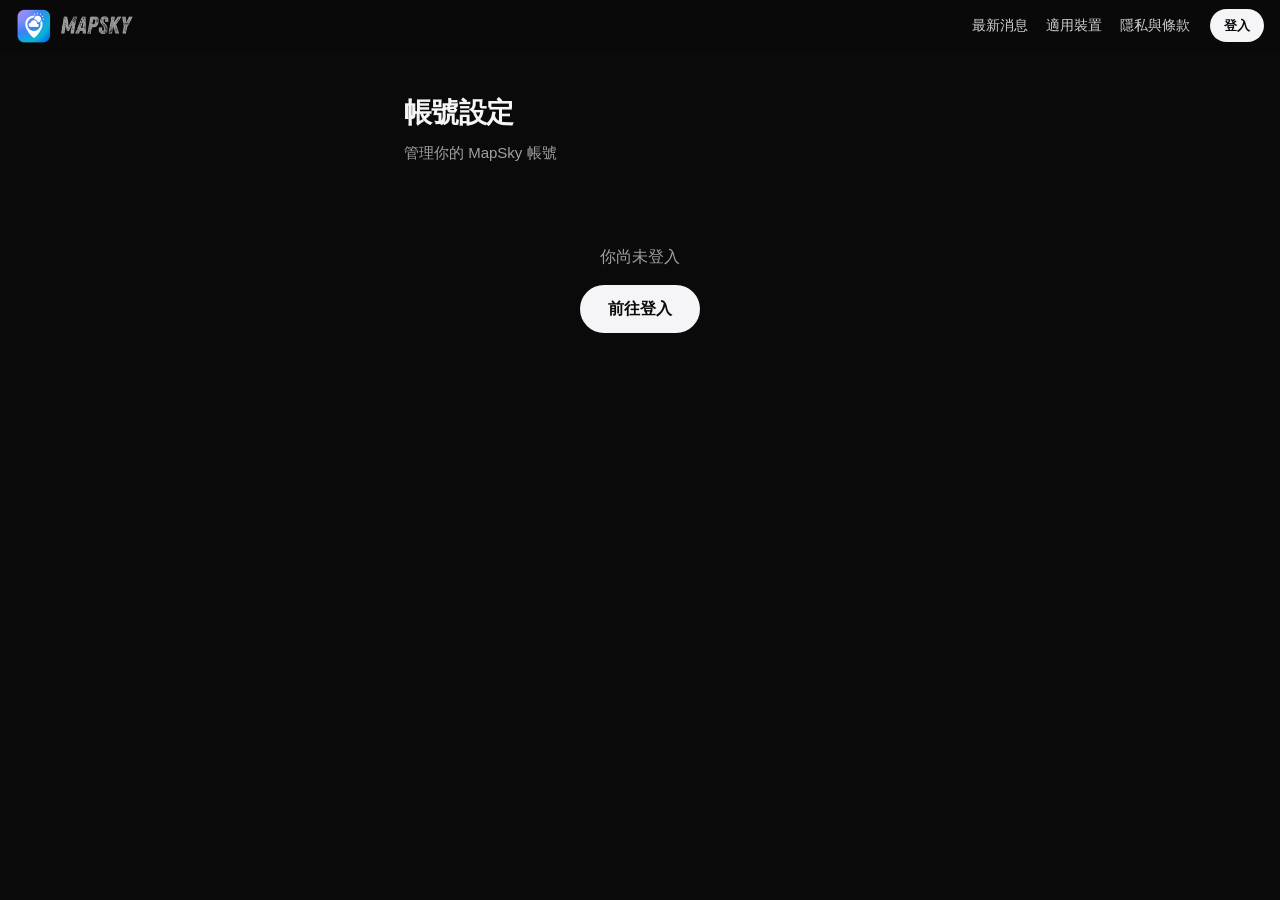
==== account.html @ a5b0a0c6 "Add account settings page." ====
<!DOCTYPE html>
<html lang="zh-Hant">
<head>
  <meta charset="UTF-8" />
  <meta name="viewport" content="width=device-width, initial-scale=1, viewport-fit=cover" />
  <title>帳號設定 — MapSky</title>
  <meta name="theme-color" content="#0a0a0a" />
  <link rel="icon" type="image/png" href="assets/icon.png" />
  <link rel="stylesheet" href="styles.css" />
  <style>
    body.account-page {
      min-height: 100vh; min-height: 100dvh;
      background: #0a0a0a;
      color: #f5f5f7;
    }
    .account-stage {
      max-width: 520px;
      margin: 0 auto;
      padding: calc(var(--nav-h, 52px) + env(safe-area-inset-top, 0px) + 40px) 24px 80px;
    }
    .account-stage h1 {
      font-size: 28px;
      font-weight: 700;
      letter-spacing: -0.02em;
      margin: 0 0 8px;
    }
    .account-stage .sub {
      color: #a1a1a6;
      font-size: 15px;
      margin: 0 0 32px;
    }
    .account-card {
      background: #1c1c1e;
      border: 1px solid rgba(255,255,255,0.08);
      border-radius: 20px;
      padding: 24px;
      margin-bottom: 16px;
    }
    .account-row {
      display: flex;
      align-items: center;
      justify-content: space-between;
      gap: 16px;
      padding: 14px 0;
      border-bottom: 1px solid rgba(255,255,255,0.06);
    }
    .account-row:last-child { border-bottom: 0; padding-bottom: 0; }
    .account-row:first-child { padding-top: 0; }
    .account-label {
      font-size: 13px;
      color: #a1a1a6;
      margin-bottom: 4px;
    }
    .account-value {
      font-size: 16px;
      font-weight: 600;
      color: #f5f5f7;
      word-break: break-all;
    }
    .account-actions {
      display: flex;
      flex-wrap: wrap;
      gap: 12px;
      margin-top: 8px;
    }
    .account-actions .btn {
      border-radius: 980px;
      padding: 12px 22px;
      font-size: 15px;
      font-weight: 600;
      cursor: pointer;
      text-decoration: none;
      border: 0;
      font-family: inherit;
    }
    .account-actions .btn-primary {
      background: #f5f5f7;
      color: #0a0a0a;
    }
    .account-actions .btn-ghost {
      background: transparent;
      color: #f5f5f7;
      border: 2px solid rgba(255,255,255,0.35);
    }
    .account-actions .btn-danger {
      background: transparent;
      color: #ff453a;
      border: 2px solid rgba(255,69,58,0.45);
    }
    .guest-box {
      text-align: center;
      padding: 48px 24px;
      color: #a1a1a6;
    }
    .guest-box a {
      display: inline-block;
      margin-top: 16px;
      padding: 12px 28px;
      border-radius: 980px;
      background: #f5f5f7;
      color: #0a0a0a;
      font-weight: 600;
      text-decoration: none;
    }
  </style>
</head>
<body class="account-page">
  <header class="nav" id="topNav">
    <a class="brand" href="/">
      <img class="logo-img" data-logo="icon" width="36" height="36" alt="MapSky" />
      <img class="wordmark" data-logo="wordmark" height="22" alt="MapSky" />
    </a>
    <button type="button" class="nav-toggle" id="navToggle" aria-label="開啟選單" aria-expanded="false">
      <span></span><span></span>
    </button>
    <div class="nav-right" id="navRight">
      <nav class="nav-links" aria-label="主選單">
        <a href="/#news">最新消息</a>
        <a href="/#features">適用裝置</a>
        <a href="/privacy">隱私與條款</a>
      </nav>
      <div class="nav-actions">
        <span data-auth-slot>
          <a class="btn btn-sm btn-primary" href="/login">登入</a>
        </span>
      </div>
    </div>
  </header>

  <main class="account-stage">
    <h1>帳號設定</h1>
    <p class="sub">管理你的 MapSky 帳號</p>

    <div id="loggedInView" style="display:none">
      <div class="account-card">
        <div class="account-row">
          <div>
            <div class="account-label">暱稱</div>
            <div class="account-value" id="nameVal">—</div>
          </div>
        </div>
        <div class="account-row">
          <div>
            <div class="account-label">Email</div>
            <div class="account-value" id="emailVal">—</div>
          </div>
        </div>
        <div class="account-row">
          <div>
            <div class="account-label">登入方式</div>
            <div class="account-value" id="providerVal">—</div>
          </div>
        </div>
      </div>

      <div class="account-actions">
        <a class="btn btn-primary" href="/">回首頁</a>
        <button type="button" class="btn btn-danger" id="logoutBtn">登出</button>
      </div>
    </div>

    <div class="guest-box" id="guestView">
      <p>你尚未登入</p>
      <a href="/login">前往登入</a>
    </div>
  </main>

  <script src="logo-icon.js"></script>
  <script src="logo-wordmark.js"></script>
  <script src="logo-apply.js"></script>
  <script src="auth.js"></script>
  <script src="nav-scroll.js?v=22"></script>
  <script>
    (function () {
      var toggle = document.getElementById('navToggle');
      var panel = document.getElementById('navRight');
      if (toggle && panel) {
        toggle.addEventListener('click', function () {
          var open = panel.classList.toggle('open');
          toggle.classList.toggle('open', open);
          toggle.setAttribute('aria-expanded', open ? 'true' : 'false');
          document.body.classList.toggle('nav-open', open);
        });
        panel.querySelectorAll('a').forEach(function (a) {
          a.addEventListener('click', function () {
            panel.classList.remove('open');
            toggle.classList.remove('open');
            document.body.classList.remove('nav-open');
            toggle.setAttribute('aria-expanded', 'false');
          });
        });
      }

      function fill(s) {
        var logged = s && s.loggedIn;
        document.getElementById('loggedInView').style.display = logged ? 'block' : 'none';
        document.getElementById('guestView').style.display = logged ? 'none' : 'block';
        if (!logged) return;
        var p = s.profile || {};
        document.getElementById('nameVal').textContent =
          p.nickname || p.name || '—';
        document.getElementById('emailVal').textContent =
          p.email || '—';
        document.getElementById('providerVal').textContent =
          p.provider || p.authProvider || 'OAuth / Email';
      }

      window.MapSkyAuthOnSession = fill;

      if (window.MapSkyAuth && window.MapSkyAuth.session) {
        window.MapSkyAuth.session().then(function (res) {
          fill(res.body);
        }).catch(function () {
          fill({ loggedIn: false });
        });
      }

      var logoutBtn = document.getElementById('logoutBtn');
      if (logoutBtn) {
        logoutBtn.addEventListener('click', function () {
          if (!window.MapSkyAuth) return;
          logoutBtn.disabled = true;
          logoutBtn.textContent = '登出中…';
          window.MapSkyAuth.logout().then(function () {
            location.href = '/';
          }).catch(function () {
            logoutBtn.disabled = false;
            logoutBtn.textContent = '登出';
          });
        });
      }
    })();
  </script>
</body>
</html>
---- styles.css ----
/* MapSky styles – nav + layout restored */
:root {
  --bg: #0a0a0a;
  --fg: #f5f5f7;
  --muted: #a1a1a6;
  --card: #1c1c1e;
  --accent: #0a84ff;
  --border: rgba(255,255,255,0.08);
  --radius: 16px;
  --nav-h: 52px;
  --safe-top: env(safe-area-inset-top, 0px);
  --safe-bottom: env(safe-area-inset-bottom, 0px);
}

*, *::before, *::after { box-sizing: border-box; margin: 0; padding: 0; }
html { scroll-behavior: smooth; }
body {
  font-family: -apple-system, BlinkMacSystemFont, "SF Pro Text", "SF Pro Display", "Helvetica Neue", "PingFang TC", "Noto Sans TC", sans-serif;
  background: var(--bg);
  color: var(--fg);
  line-height: 1.5;
  -webkit-font-smoothing: antialiased;
  overflow-x: clip;
}
body.nav-open { overflow: hidden; }
a { color: inherit; text-decoration: none; }
img { max-width: 100%; height: auto; display: block; }

.nav {
  position: fixed; top: 0; left: 0; right: 0; z-index: 1000;
  height: calc(var(--nav-h) + var(--safe-top));
  padding-top: var(--safe-top);
  display: flex; align-items: center; justify-content: space-between;
  padding-left: max(16px, env(safe-area-inset-left));
  padding-right: max(16px, env(safe-area-inset-right));
  background: rgba(10,10,10,0.72);
  backdrop-filter: saturate(180%) blur(20px);
  -webkit-backdrop-filter: saturate(180%) blur(20px);
  border-bottom: 1px solid transparent;
}
.brand { display: flex; align-items: center; gap: 8px; z-index: 2; flex-shrink: 0; }
.logo-img { border-radius: 8px; }
.wordmark { height: 20px; width: auto; opacity: 0.95; }

.nav-toggle {
  display: none; width: 40px; height: 40px; border: 0; border-radius: 50%;
  touch-action: manipulation; -webkit-user-select: none; user-select: none;
  background: rgba(255,255,255,0.12); cursor: pointer; z-index: 1002;
  position: relative; align-items: center; justify-content: center;
  flex-direction: column; gap: 5px; padding: 0; transition: background 0.2s; flex-shrink: 0;
}
.nav-toggle span {
  display: block; width: 16px; height: 1.5px; background: var(--fg);
  border-radius: 1px; margin: 0; transition: transform 0.25s ease, opacity 0.2s;
}
.nav-toggle.open span:nth-child(1) { transform: translateY(3.25px) rotate(45deg); }
.nav-toggle.open span:nth-child(2) { transform: translateY(-3.25px) rotate(-45deg); }

.nav-right { display: flex; align-items: center; gap: 20px; }
.nav-links { display: flex; align-items: center; gap: 18px; font-size: 14px; font-weight: 500; }
.nav-links a { opacity: 0.85; transition: opacity 0.2s; touch-action: manipulation; }
.nav-actions { display: flex; align-items: center; gap: 10px; }

@media (max-width: 768px) {
  .nav { z-index: 3000; }
  .nav-toggle {
    display: flex;
    z-index: 3002;
    position: relative;
  }
  .brand { position: relative; z-index: 3002; }
  body.nav-open .brand { transform: none; }
  .nav-right {
    position: fixed; top: 0; left: 0; right: 0; bottom: 0;
    width: 100%; height: 100%; height: 100dvh;
    z-index: 3001;
    background: #000;
    flex-direction: column; justify-content: flex-start; align-items: flex-start; gap: 32px;
    padding-top: calc(var(--nav-h) + var(--safe-top) + 36px);
    opacity: 0; pointer-events: none; transition: opacity 0.25s ease;
    padding-right: max(28px, env(safe-area-inset-right));
    padding-bottom: max(24px, env(safe-area-inset-bottom));
    padding-left: max(28px, env(safe-area-inset-left));
    box-sizing: border-box; overflow-y: auto; -webkit-overflow-scrolling: touch;
  }
  body.nav-open .nav-right,
  .nav-right.open { opacity: 1; pointer-events: auto; }
  body.nav-open .nav-toggle span:nth-child(1),
  .nav-toggle.open span:nth-child(1) { transform: translateY(3.25px) rotate(45deg); }
  body.nav-open .nav-toggle span:nth-child(2),
  .nav-toggle.open span:nth-child(2) { transform: translateY(-3.25px) rotate(-45deg); }
  .nav-links { flex-direction: column; align-items: flex-start; gap: 28px; font-size: 28px; font-weight: 600; }
  .nav-actions { margin-top: 16px; align-self: flex-start; }
  .nav-actions .btn-sm { padding: 12px 22px; font-size: 16px; }
}

.btn {
  display: inline-flex; align-items: center; justify-content: center;
  padding: 10px 18px; border-radius: 980px; font-size: 14px; font-weight: 600;
  border: 0; cursor: pointer; transition: opacity 0.2s, transform 0.15s;
}
.btn:active { transform: scale(0.97); }
.btn-sm { padding: 7px 14px; font-size: 13px; }
.btn-primary { background: var(--fg); color: #000; }
.btn-primary:hover { opacity: 0.9; }
.btn-ghost { background: transparent; color: var(--fg); border: 2px solid rgba(255,255,255,0.4); }
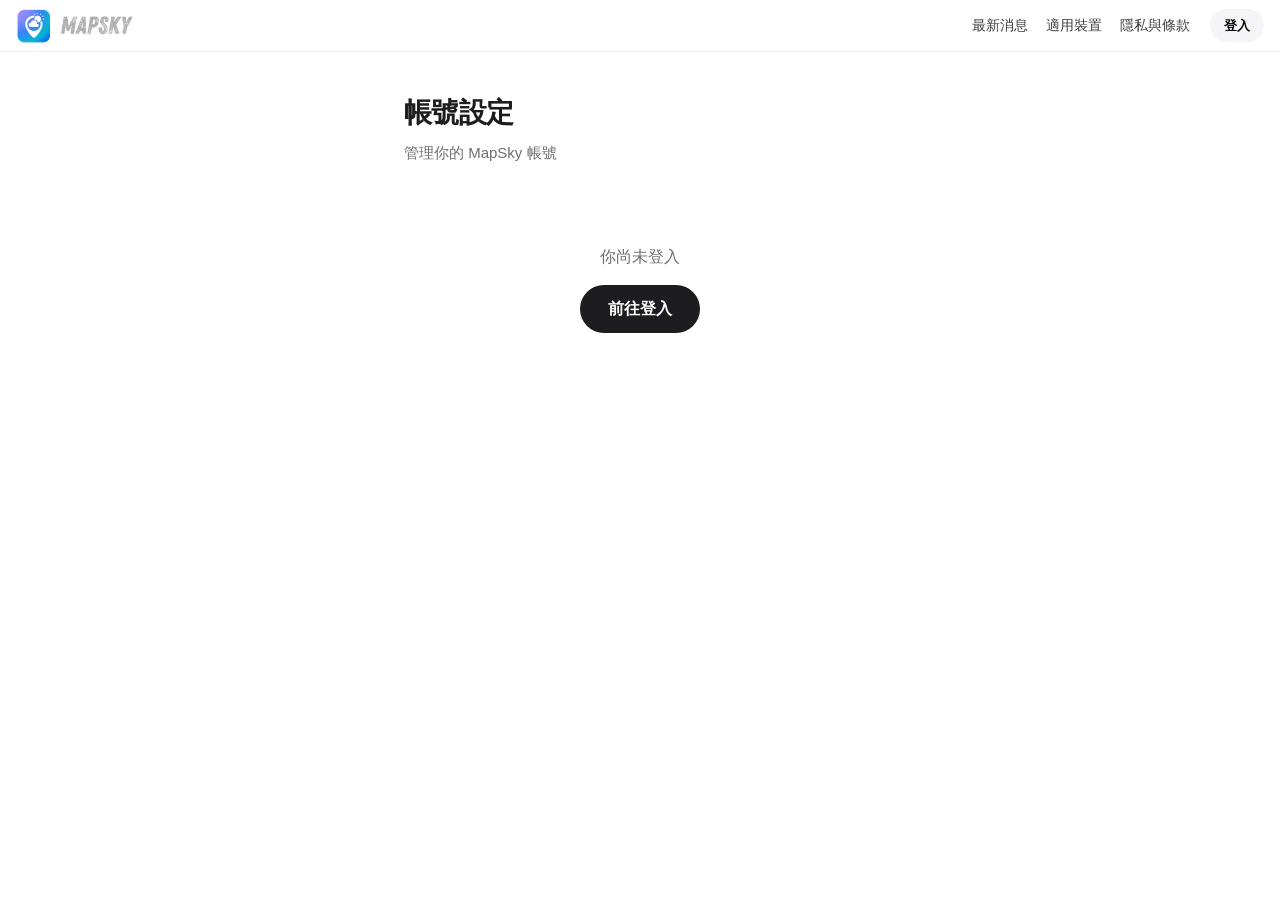
==== commit 112213e9: "Account page: white background light theme." ====
--- a/account.html
+++ b/account.html
@@ -4,14 +4,42 @@
   <meta charset="UTF-8" />
   <meta name="viewport" content="width=device-width, initial-scale=1, viewport-fit=cover" />
   <title>帳號設定 — MapSky</title>
-  <meta name="theme-color" content="#0a0a0a" />
+  <meta name="theme-color" content="#ffffff" />
   <link rel="icon" type="image/png" href="assets/icon.png" />
   <link rel="stylesheet" href="styles.css" />
   <style>
     body.account-page {
       min-height: 100vh; min-height: 100dvh;
-      background: #0a0a0a;
-      color: #f5f5f7;
+      background: #ffffff;
+      color: #1d1d1f;
+    }
+    body.account-page .nav {
+      background: rgba(255,255,255,0.9);
+      backdrop-filter: blur(16px);
+      -webkit-backdrop-filter: blur(16px);
+      border-bottom: 1px solid rgba(0,0,0,0.06);
+    }
+    body.account-page .brand { color: #1d1d1f; }
+    body.account-page .nav-links a { color: #1d1d1f !important; }
+    body.account-page .nav-toggle span { background: #1d1d1f; }
+    body.account-page .nav .btn-ghost {
+      background: transparent !important;
+      color: #1d1d1f !important;
+      border: 2px solid rgba(0,0,0,0.2) !important;
+    }
+    body.account-page .nav .btn-primary {
+      background: #1d1d1f !important;
+      color: #fff !important;
+      border: 0 !important;
+    }
+    @media (max-width: 768px) {
+      body.account-page.nav-open .nav-right,
+      body.account-page .nav-right.open {
+        background: #ffffff !important;
+      }
+      body.account-page.nav-open .nav-links a {
+        color: #1d1d1f !important;
+      }
     }
     .account-stage {
       max-width: 520px;
@@ -23,15 +51,16 @@
       font-weight: 700;
       letter-spacing: -0.02em;
       margin: 0 0 8px;
+      color: #1d1d1f;
     }
     .account-stage .sub {
-      color: #a1a1a6;
+      color: #6e6e73;
       font-size: 15px;
       margin: 0 0 32px;
     }
     .account-card {
-      background: #1c1c1e;
-      border: 1px solid rgba(255,255,255,0.08);
+      background: #f5f5f7;
+      border: 1px solid rgba(0,0,0,0.06);
       border-radius: 20px;
       padding: 24px;
       margin-bottom: 16px;
@@ -42,19 +71,19 @@
       justify-content: space-between;
       gap: 16px;
       padding: 14px 0;
-      border-bottom: 1px solid rgba(255,255,255,0.06);
+      border-bottom: 1px solid rgba(0,0,0,0.06);
     }
     .account-row:last-child { border-bottom: 0; padding-bottom: 0; }
     .account-row:first-child { padding-top: 0; }
     .account-label {
       font-size: 13px;
-      color: #a1a1a6;
+      color: #6e6e73;
       margin-bottom: 4px;
     }
     .account-value {
       font-size: 16px;
       font-weight: 600;
-      color: #f5f5f7;
+      color: #1d1d1f;
       word-break: break-all;
     }
     .account-actions {
@@ -74,31 +103,26 @@
       font-family: inherit;
     }
     .account-actions .btn-primary {
-      background: #f5f5f7;
-      color: #0a0a0a;
-    }
-    .account-actions .btn-ghost {
-      background: transparent;
-      color: #f5f5f7;
-      border: 2px solid rgba(255,255,255,0.35);
+      background: #1d1d1f;
+      color: #fff;
     }
     .account-actions .btn-danger {
       background: transparent;
-      color: #ff453a;
-      border: 2px solid rgba(255,69,58,0.45);
+      color: #ff3b30;
+      border: 2px solid rgba(255,59,48,0.35);
     }
     .guest-box {
       text-align: center;
       padding: 48px 24px;
-      color: #a1a1a6;
+      color: #6e6e73;
     }
     .guest-box a {
       display: inline-block;
       margin-top: 16px;
       padding: 12px 28px;
       border-radius: 980px;
-      background: #f5f5f7;
-      color: #0a0a0a;
+      background: #1d1d1f;
+      color: #fff;
       font-weight: 600;
       text-decoration: none;
     }
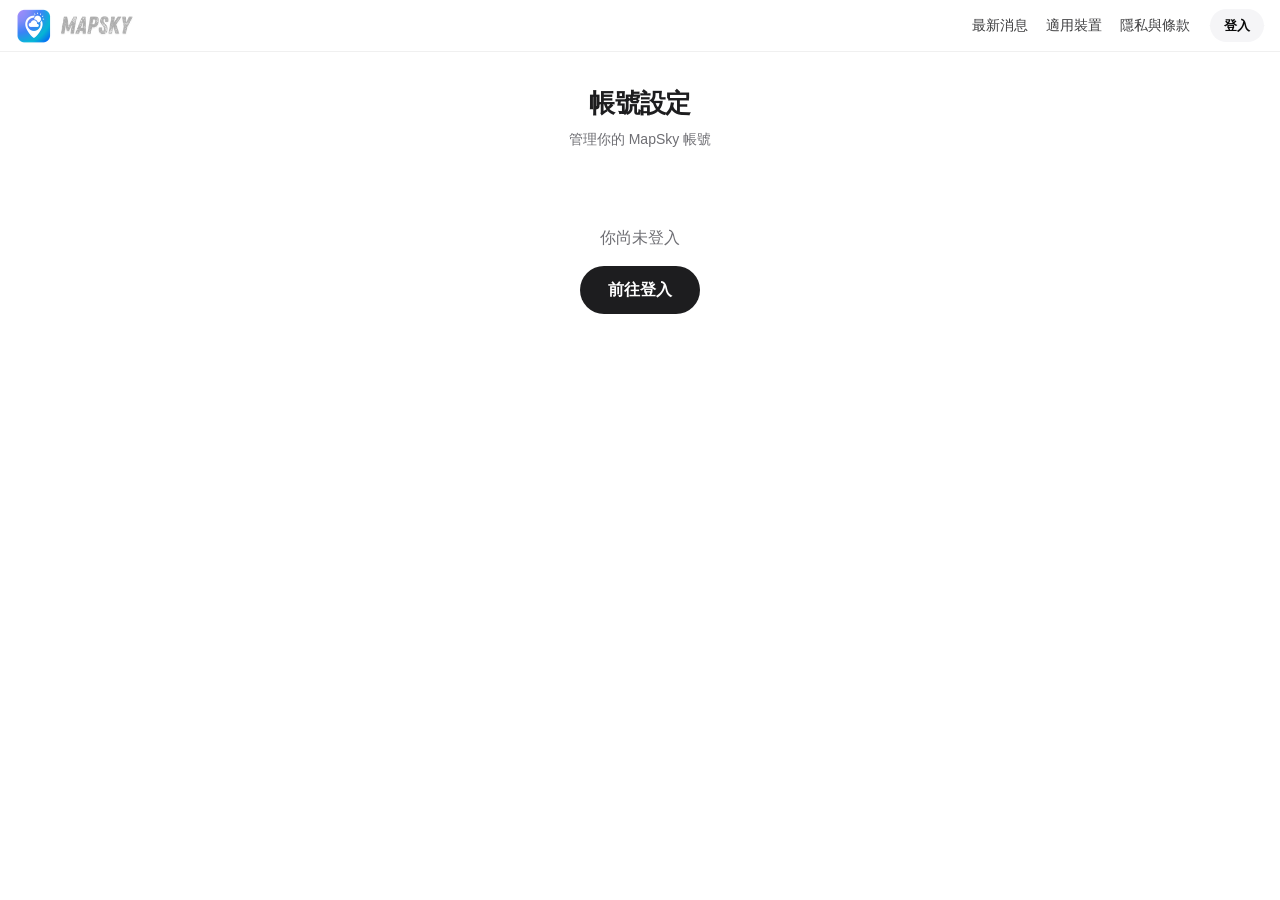
==== commit b683d9cf: "Account page: centered avatar with radiating account info." ====
--- a/account.html
+++ b/account.html
@@ -34,62 +34,144 @@
     }
     @media (max-width: 768px) {
       body.account-page.nav-open .nav-right,
-      body.account-page .nav-right.open {
-        background: #ffffff !important;
-      }
-      body.account-page.nav-open .nav-links a {
-        color: #1d1d1f !important;
-      }
-    }
+      body.account-page .nav-right.open { background: #ffffff !important; }
+      body.account-page.nav-open .nav-links a { color: #1d1d1f !important; }
+    }
+
     .account-stage {
-      max-width: 520px;
+      max-width: 640px;
       margin: 0 auto;
-      padding: calc(var(--nav-h, 52px) + env(safe-area-inset-top, 0px) + 40px) 24px 80px;
+      padding: calc(var(--nav-h, 52px) + env(safe-area-inset-top, 0px) + 32px) 20px 80px;
     }
     .account-stage h1 {
-      font-size: 28px;
+      font-size: 26px;
       font-weight: 700;
       letter-spacing: -0.02em;
-      margin: 0 0 8px;
+      margin: 0 0 6px;
       color: #1d1d1f;
+      text-align: center;
     }
     .account-stage .sub {
       color: #6e6e73;
-      font-size: 15px;
-      margin: 0 0 32px;
-    }
-    .account-card {
-      background: #f5f5f7;
-      border: 1px solid rgba(0,0,0,0.06);
-      border-radius: 20px;
-      padding: 24px;
-      margin-bottom: 16px;
-    }
-    .account-row {
-      display: flex;
-      align-items: center;
-      justify-content: space-between;
-      gap: 16px;
-      padding: 14px 0;
-      border-bottom: 1px solid rgba(0,0,0,0.06);
-    }
-    .account-row:last-child { border-bottom: 0; padding-bottom: 0; }
-    .account-row:first-child { padding-top: 0; }
-    .account-label {
-      font-size: 13px;
-      color: #6e6e73;
-      margin-bottom: 4px;
-    }
-    .account-value {
-      font-size: 16px;
+      font-size: 14px;
+      margin: 0 0 28px;
+      text-align: center;
+    }
+
+    /* radial layout around avatar */
+    .orbit {
+      position: relative;
+      width: min(100%, 360px);
+      height: 360px;
+      margin: 0 auto 36px;
+    }
+    .orbit-avatar {
+      position: absolute;
+      left: 50%; top: 50%;
+      transform: translate(-50%, -50%);
+      width: 112px; height: 112px;
+      border-radius: 50%;
+      overflow: hidden;
+      background: #f0f0f2;
+      border: 3px solid #fff;
+      box-shadow:
+        0 4px 16px rgba(0,0,0,0.12),
+        0 12px 32px rgba(0,0,0,0.08);
+      display: flex; align-items: center; justify-content: center;
+      z-index: 2;
+    }
+    .orbit-avatar img {
+      width: 100%; height: 100%; object-fit: cover; display: block;
+    }
+    .orbit-avatar .initials {
+      font-size: 36px;
+      font-weight: 700;
+      color: #1d1d1f;
+      letter-spacing: -0.02em;
+      user-select: none;
+    }
+
+    /* soft guide rings */
+    .orbit-ring {
+      position: absolute;
+      left: 50%; top: 50%;
+      border: 1px dashed rgba(0,0,0,0.08);
+      border-radius: 50%;
+      pointer-events: none;
+      transform: translate(-50%, -50%);
+    }
+    .orbit-ring.r1 { width: 200px; height: 200px; }
+    .orbit-ring.r2 { width: 300px; height: 300px; }
+
+    .orbit-chip {
+      position: absolute;
+      max-width: 140px;
+      padding: 10px 14px;
+      border-radius: 16px;
+      background: #fff;
+      border: 1px solid rgba(0,0,0,0.08);
+      box-shadow: 0 4px 18px rgba(0,0,0,0.08);
+      text-align: center;
+      z-index: 1;
+      animation: chipIn 0.55s cubic-bezier(0.34, 1.3, 0.64, 1) both;
+    }
+    .orbit-chip .chip-label {
+      font-size: 11px;
       font-weight: 600;
+      color: #8e8e93;
+      letter-spacing: 0.04em;
+      text-transform: uppercase;
+      margin-bottom: 3px;
+    }
+    .orbit-chip .chip-value {
+      font-size: 14px;
+      font-weight: 650;
       color: #1d1d1f;
-      word-break: break-all;
-    }
+      word-break: break-word;
+      line-height: 1.3;
+    }
+
+    /* positions around avatar */
+    .chip-name  { left: 50%; top: 8%;  transform: translateX(-50%); animation-delay: 0.05s; }
+    .chip-email { right: 0;   top: 38%; transform: translateY(-50%); animation-delay: 0.12s; max-width: 150px; }
+    .chip-prov  { left: 50%; bottom: 8%; transform: translateX(-50%); animation-delay: 0.18s; }
+    .chip-id    { left: 0;   top: 38%; transform: translateY(-50%); animation-delay: 0.24s; }
+
+    @keyframes chipIn {
+      from { opacity: 0; transform: translate(-50%, 12px) scale(0.92); }
+      to   { opacity: 1; }
+    }
+    .chip-email { animation-name: chipInR; }
+    .chip-id    { animation-name: chipInL; }
+    .chip-prov  { animation-name: chipInB; }
+    @keyframes chipInR {
+      from { opacity: 0; transform: translate(12px, -50%) scale(0.92); }
+      to   { opacity: 1; transform: translateY(-50%); }
+    }
+    @keyframes chipInL {
+      from { opacity: 0; transform: translate(-12px, -50%) scale(0.92); }
+      to   { opacity: 1; transform: translateY(-50%); }
+    }
+    @keyframes chipInB {
+      from { opacity: 0; transform: translate(-50%, 12px) scale(0.92); }
+      to   { opacity: 1; transform: translateX(-50%); }
+    }
+
+    @media (max-width: 400px) {
+      .orbit { width: 300px; height: 320px; }
+      .orbit-avatar { width: 96px; height: 96px; }
+      .orbit-avatar .initials { font-size: 30px; }
+      .orbit-ring.r1 { width: 170px; height: 170px; }
+      .orbit-ring.r2 { width: 250px; height: 250px; }
+      .orbit-chip { max-width: 120px; padding: 8px 11px; }
+      .orbit-chip .chip-value { font-size: 13px; }
+    }
+
     .account-actions {
       display: flex;
       flex-wrap: wrap;
       gap: 12px;
+      justify-content: center;
       margin-top: 8px;
     }
     .account-actions .btn {
@@ -156,24 +238,30 @@
     <p class="sub">管理你的 MapSky 帳號</p>
 
     <div id="loggedInView" style="display:none">
-      <div class="account-card">
-        <div class="account-row">
-          <div>
-            <div class="account-label">暱稱</div>
-            <div class="account-value" id="nameVal">—</div>
-          </div>
-        </div>
-        <div class="account-row">
-          <div>
-            <div class="account-label">Email</div>
-            <div class="account-value" id="emailVal">—</div>
-          </div>
-        </div>
-        <div class="account-row">
-          <div>
-            <div class="account-label">登入方式</div>
-            <div class="account-value" id="providerVal">—</div>
-          </div>
+      <div class="orbit" id="orbit">
+        <div class="orbit-ring r1" aria-hidden="true"></div>
+        <div class="orbit-ring r2" aria-hidden="true"></div>
+
+        <div class="orbit-avatar" id="avatarBox">
+          <span class="initials" id="avatarInitials">?</span>
+          <img id="avatarImg" alt="" style="display:none" />
+        </div>
+
+        <div class="orbit-chip chip-name">
+          <div class="chip-label">暱稱</div>
+          <div class="chip-value" id="nameVal">—</div>
+        </div>
+        <div class="orbit-chip chip-email">
+          <div class="chip-label">Email</div>
+          <div class="chip-value" id="emailVal">—</div>
+        </div>
+        <div class="orbit-chip chip-prov">
+          <div class="chip-label">登入方式</div>
+          <div class="chip-value" id="providerVal">—</div>
+        </div>
+        <div class="orbit-chip chip-id">
+          <div class="chip-label">帳號</div>
+          <div class="chip-value" id="idVal">MapSky</div>
         </div>
       </div>
 
@@ -215,18 +303,54 @@
         });
       }
 
+      function initialsFrom(name) {
+        if (!name) return '?';
+        var s = String(name).trim();
+        if (!s) return '?';
+        // CJK: take first char; Latin: up to 2 initials
+        if (/[\u4e00-\u9fff]/.test(s)) return s.slice(0, 1);
+        var parts = s.split(/\s+/).filter(Boolean);
+        if (parts.length >= 2) return (parts[0][0] + parts[1][0]).toUpperCase();
+        return s.slice(0, 2).toUpperCase();
+      }
+
       function fill(s) {
         var logged = s && s.loggedIn;
         document.getElementById('loggedInView').style.display = logged ? 'block' : 'none';
         document.getElementById('guestView').style.display = logged ? 'none' : 'block';
         if (!logged) return;
+
         var p = s.profile || {};
-        document.getElementById('nameVal').textContent =
-          p.nickname || p.name || '—';
-        document.getElementById('emailVal').textContent =
-          p.email || '—';
-        document.getElementById('providerVal').textContent =
-          p.provider || p.authProvider || 'OAuth / Email';
+        var name = p.nickname || p.name || '—';
+        var email = p.email || '—';
+        var provider = p.provider || p.authProvider || 'OAuth / Email';
+        var avatarUrl = p.picture || p.avatar || p.image || p.photo || '';
+
+        document.getElementById('nameVal').textContent = name;
+        document.getElementById('emailVal').textContent = email;
+        document.getElementById('providerVal').textContent = provider;
+        document.getElementById('idVal').textContent =
+          (p.id || p.sub || email !== '—' ? String(p.id || p.sub || email).slice(0, 12) : 'MapSky');
+
+        var img = document.getElementById('avatarImg');
+        var initials = document.getElementById('avatarInitials');
+        if (avatarUrl) {
+          img.onload = function () {
+            img.style.display = 'block';
+            initials.style.display = 'none';
+          };
+          img.onerror = function () {
+            img.style.display = 'none';
+            initials.style.display = 'block';
+            initials.textContent = initialsFrom(name);
+          };
+          img.src = avatarUrl;
+          img.alt = name;
+        } else {
+          img.style.display = 'none';
+          initials.style.display = 'block';
+          initials.textContent = initialsFrom(name);
+        }
       }
 
       window.MapSkyAuthOnSession = fill;
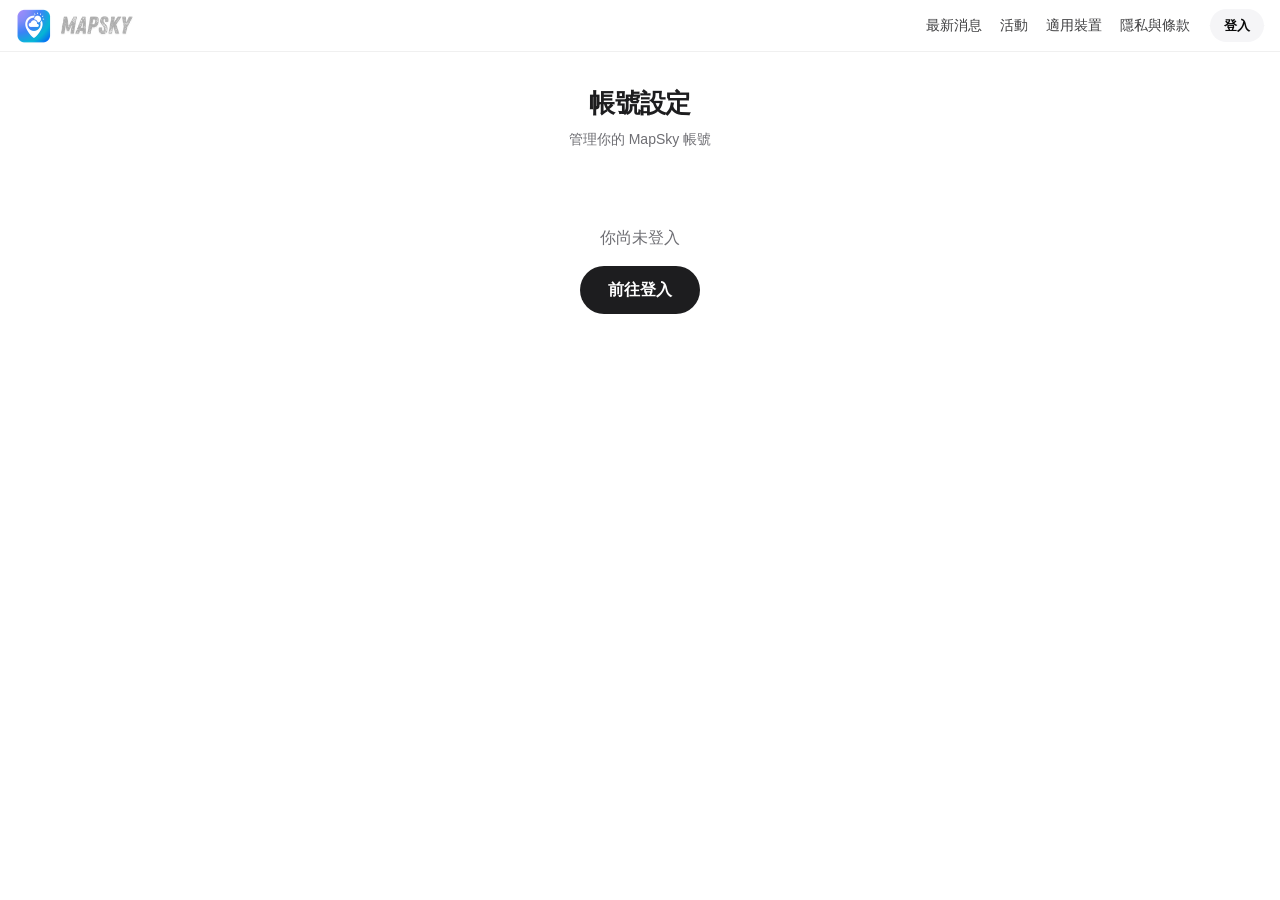
==== commit 31095201: "fix: hide full-screen mobile menu overlay when closed so iOS Safari bars are not tinted black Co-Aut" ====
--- a/account.html
+++ b/account.html
@@ -281,7 +281,7 @@
   <script src="logo-wordmark.js"></script>
   <script src="logo-apply.js"></script>
   <script src="auth.js"></script>
-  <script src="nav-scroll.js?v=22"></script>
+  <script src="nav-scroll.js?v=24"></script>
   <script>
     (function () {
       var toggle = document.getElementById('navToggle');
--- a/styles.css
+++ b/styles.css
@@ -84,7 +84,9 @@
     box-sizing: border-box; overflow-y: auto; -webkit-overflow-scrolling: touch;
   }
   body.nav-open .nav-right,
-  .nav-right.open { opacity: 1; pointer-events: auto; }
+  .nav-right.open { opacity: 1; pointer-events: auto; animation: msNavIn .25s ease both; }
+  /* 選單關閉時整個拿掉全螢幕 fixed 浮層，避免 iOS 26 Safari 把上下工具列染黑 */
+  body:not(.nav-open) .nav-right:not(.open) { display: none; }
   body.nav-open .nav-toggle span:nth-child(1),
   .nav-toggle.open span:nth-child(1) { transform: translateY(3.25px) rotate(45deg); }
   body.nav-open .nav-toggle span:nth-child(2),
@@ -104,3 +106,7 @@
 .btn-primary { background: var(--fg); color: #000; }
 .btn-primary:hover { opacity: 0.9; }
 .btn-ghost { background: transparent; color: var(--fg); border: 2px solid rgba(255,255,255,0.4); }
+
+/* 淺色頁：html 也要明確上色，Safari 上下工具列才不會用黑色填 */
+html:has(body.page-light) { background: #fff; color-scheme: light; }
+@keyframes msNavIn { from { opacity: 0; } }
